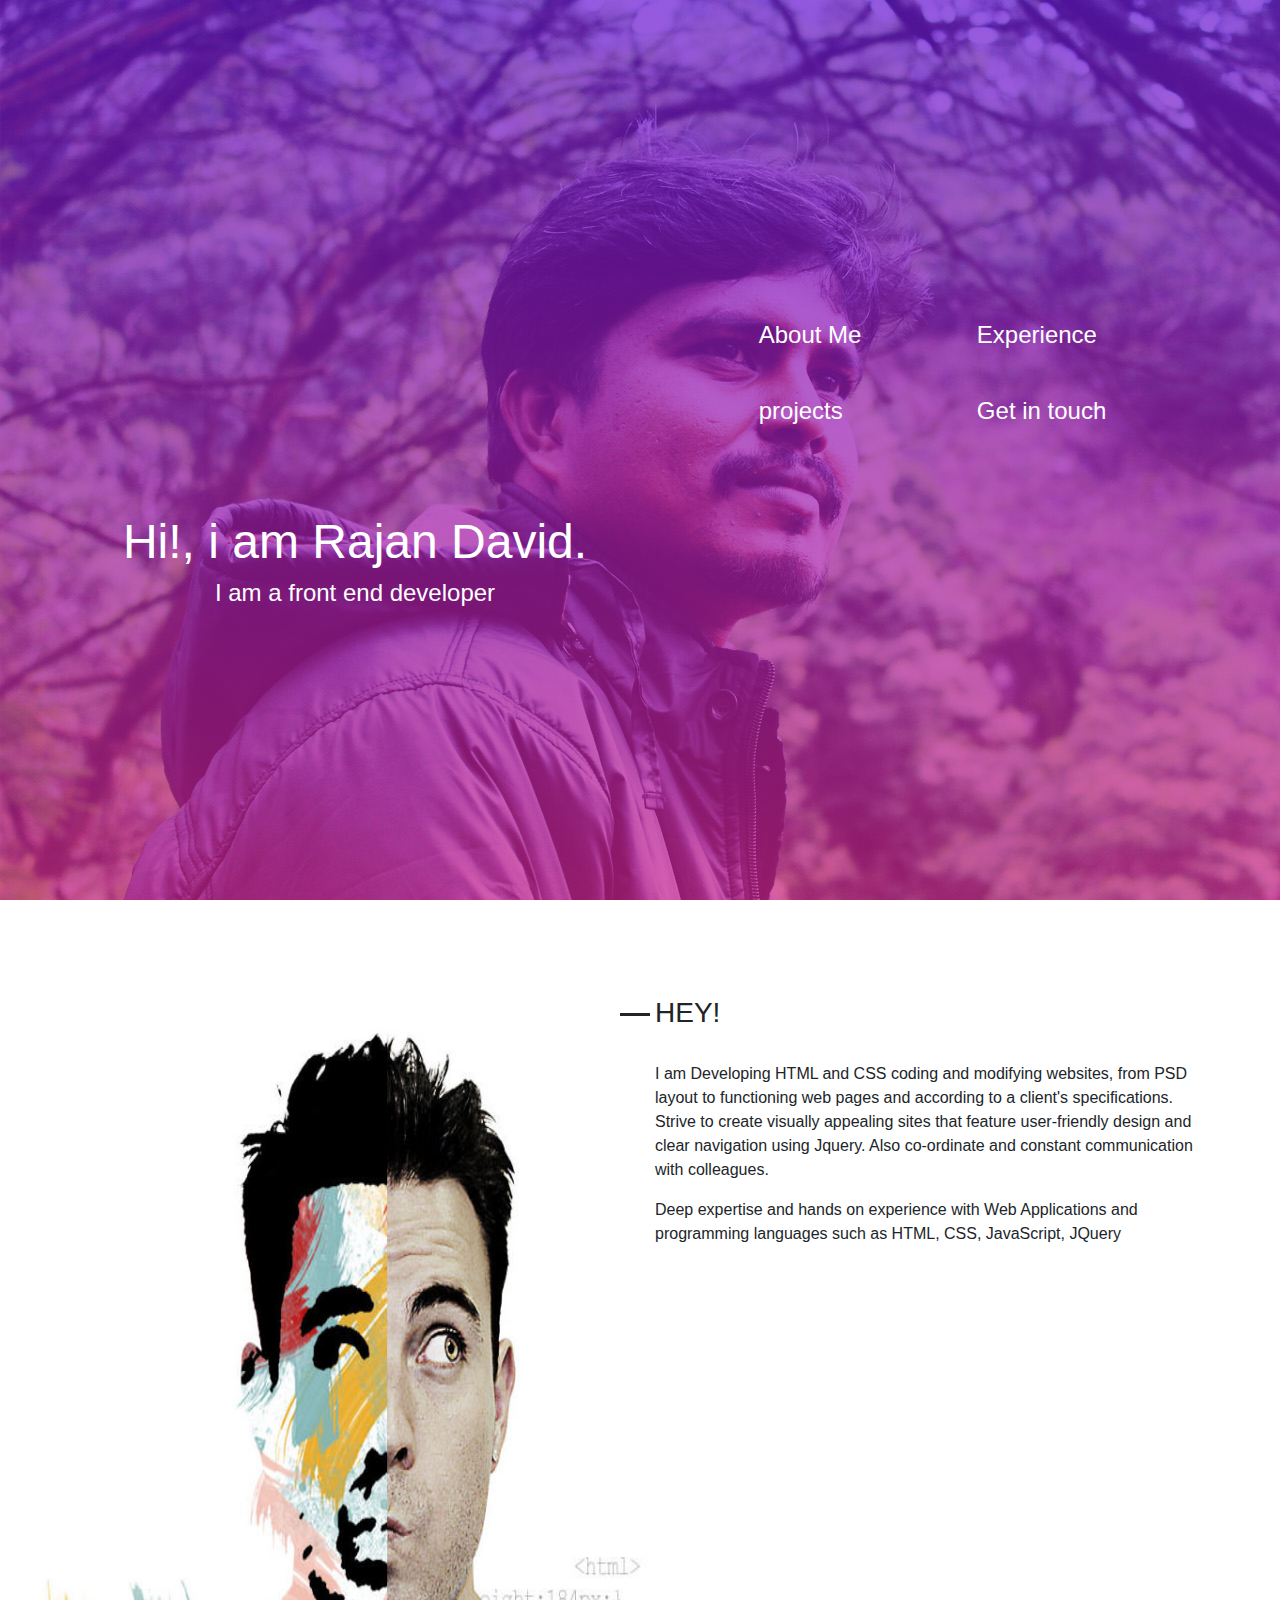
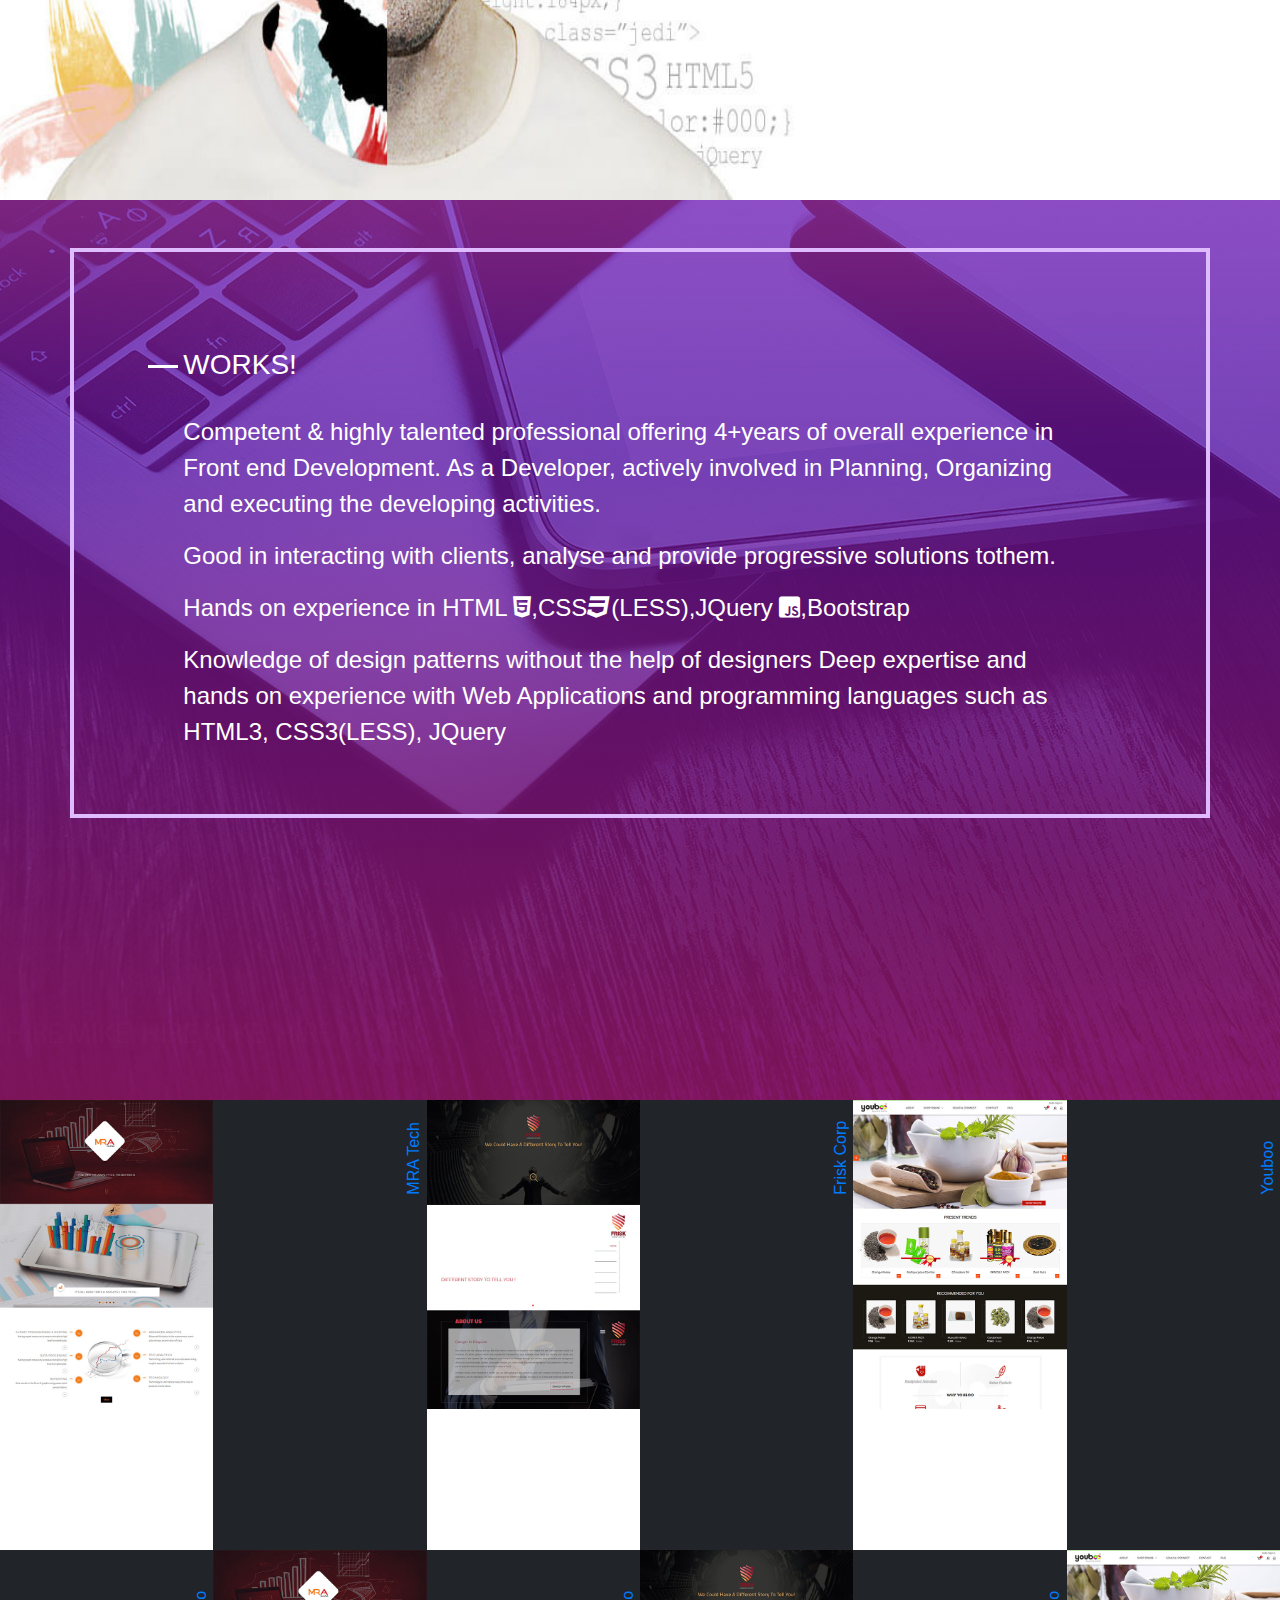
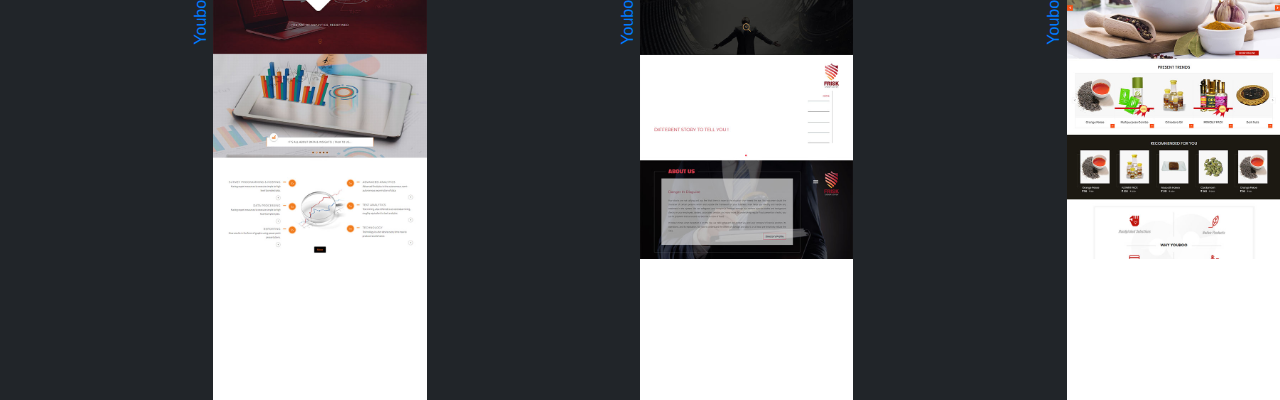
==== index.html @ b20ac8b9 "portfolio frist wrok uploaded" ====
<!doctype html>
<html lang="en">
  <head>
    <!-- Required meta tags -->
    <meta charset="utf-8">
    <meta name="viewport" content="width=device-width, initial-scale=1, shrink-to-fit=no">

    <!-- Bootstrap CSS -->
    <link rel="stylesheet" href="css/bootstrap.css">
    <link rel="stylesheet" href="css/styles.css">
    <link rel="stylesheet" href="https://use.fontawesome.com/releases/v5.6.3/css/all.css" >
    <title>Hello, world!</title>
  </head>
  <body>
<section id="home" class="fullPage">
<div class="container">
    <div class="row home">
        <div class="col-sm-12 col-md-8 col-lg-6  col-xl-col-6">
            <div class="description text-center">
                <h1 class="description__text"> Hi!, i am Rajan David.</h1>
                <h2 class="description__text description__text--small">I am a front end developer</h2>
            </div>
        </div>
        <div class="col-sm-12 col-md-8 col-lg-6  col-xl-col-6">
            <nav>
                <ul class="menu float-right">
                    <li><a href="">About Me</a></li>
                    <li><a href="">Experience</a></li>
                    <li><a href="">projects</a></li>
                    <li><a href="">Get in touch</a></li>
                </ul>
            </nav>
        </div>
    </div>
</div>
</section>
<section id="about" class="fullPage">
    <div class="container">
        <div class="row">
            <div class="col-sm-12 col-md-8 col-lg-6  col-xl-col-6 aboutImg">
               
            </div>
            <div class="col-sm-12 col-md-8 col-lg-6  col-xl-col-6">
                <h3 class="aboutTitle text-uppercase">Hey!</h3>
                    <article class="aboutContent">
                        <p>
                               I am  Developing HTML and CSS coding and modifying websites, from PSD layout to functioning web pages and according to a client's specifications. Strive to create visually appealing sites that feature user-friendly design and clear navigation using Jquery. 
                                Also co-ordinate and constant communication with colleagues.
                        </p>
                        <p> Deep expertise and hands on experience with Web Applications and programming languages such as HTML, CSS, JavaScript, JQuery</p>
                    </article>
                </div>
        </div>
    </div>
</section>
<section id="work" class="fullPage">
    <div class="container">
        <div class="row work">
               
            <article class="workContent col-sm-10 offset-md-1 ">
                    <h3 class="aboutTitle text-uppercase topContent__color topContent__color--white">works!</h3>
                <div class="topContent topContent__color workContent__text ">
                    <p> Competent & highly talented professional offering 4+years of overall experience in Front end Development. As a Developer, actively involved in Planning, Organizing and executing the developing activities. </p>
                    <p> Good in interacting with clients, analyse and provide progressive solutions tothem.</p>
                    <p>Hands on experience in HTML <span class="icons"><i class="fab fa-html5"></i></span>,CSS<span class="icons"></span><i class="fab fa-css3"></i></span>(LESS),JQuery <span class="icons"><i class="fab fa-js-square"></i></span>,Bootstrap<!--<span class="icons"><i class="fas fa-bold"></i></span>--> </p>
                    <p>Knowledge of design patterns  without the help of designers  Deep expertise and hands on experience with Web Applications and programming languages such as HTML3, CSS3(LESS), JQuery </p> 
                </div>
            </article>
        </div>
    </div>
</section>
<section id="projects" class="fullPage">
<div class="projectsDetails row no-padding ml-0 mr-0 ">
    
    <div class="col-sm-12 col-md-4 col-lg-4 projects">
        <div class="row align-items-start">
            <div class="col-6">
                <figure>
                    <img class="img-fluid" src="images/projects/1.jpg">
                </figure>
            </div>
            <div class="col-6">
                <div class="projectsName">
                        <a href=""  target="_blank"> <span class="rotate-sm-l-90">MRA Tech</span></a>
                </div>
            </div>
        </div>
    </div>

    <div class="col-sm-12 col-md-4 col-lg-4 projects">
        <div class="row align-items-start">
            <div class="col-6">
                 <figure>
                    <img class="img-fluid" src="images/projects/2.jpg">
                </figure>
            </div>
            <div class="col-6">
                <div class="projectsName">
                        <a href=""  target="_blank"> <span class="rotate-sm-l-90">Frisk Corp</span></a>
                    </div>
                </div>
            </div>
    </div>
   
        <div class="col-sm-12 col-md-4 col-lg-4 projects">
                <div class="row align-items-start">
                    <div class="col-6">
                        <figure>
                            <img class="img-fluid" src="images/projects/3.jpg">
                        </figure>
                    </div>
                    <div class="col-6">
                        <div class="projectsName">
                                <a href=""  target="_blank"> <span class="rotate-sm-l-90">Youboo</span></a>
                        </div>
                    </div>
                </div>
            </div>
       

        <div class="col-sm-12 col-md-4 col-lg-4 projects">
                <div class="row align-items-start">
                    <div class="col-6">
                                <div class="projectsName">
                                        <a href=""  target="_blank"> <span class="rotate-sm-l-90">Youboo</span></a>
                                </div>
                            </div>
                    <div class="col-6">
                        <figure>
                            <img class="img-fluid" src="images/projects/1.jpg">
                        </figure>
                    </div>
                 </div>
        </div>
       

        <div class="col-sm-12 col-md-4 col-lg-4 projects">
                <div class="row align-items-start">
                    <div class="col-6">
                                <div class="projectsName">
                                        <a href=""  target="_blank"> <span class="rotate-sm-l-90">Youboo</span></a>
                                </div>
                            </div>
                    <div class="col-6">
                        <figure>
                            <img class="img-fluid" src="images/projects/2.jpg">
                        </figure>
                    </div>
                </div>
        </div>
        

        <div class="col-sm-12 col-md-4 col-lg-4 projects">
                <div class="row align-items-start">
                    <div class="col-6">
                                <div class="projectsName">
                                        <a href=""  target="_blank"> <span class="rotate-sm-l-90">Youboo</span></a>
                                </div>
                            </div>
                    <div class="col-6">
                        <figure>
                            <img class="img-fluid" src="images/projects/3.jpg">
                        </figure>
                    </div>
                    
                </div>
        </div>
    </div>

    </div>
</section>
    <script src="js/jquery-3.3.1.slim.min.js"></script>
    <script src="js/bootstrap.min.js"></script>
  </body>
</html>
---- css/styles.css ----
html, body {
  height: 100%; }

.fullPage {
  background-size: cover;
  position: relative;
  height: 100%; }

#home {
  background-image: url(../images/homeBg.jpg); }
  #home::after {
    content: "";
    position: absolute;
    top: 0;
    left: 0;
    width: 100%;
    height: 100%;
    background-image: linear-gradient(to top, #cc208e 0%, #6713d2 100%);
    opacity: 0.7;
    z-index: 1; }

.home, .work {
  z-index: 9;
  position: relative; }

.description {
  margin: 95% 0 0 0;
  position: relative; }

.description__text {
  font-size: 3rem;
  color: #ffffff; }

.description__text--small {
  font-size: 1.5rem;
  font-weight: 200; }

.menu {
  margin: 55% 0 0 0; }
  .menu li {
    width: 50%;
    display: inline-block;
    box-sizing: border-box;
    margin: 0;
    padding: 20px 0;
    float: left; }
    .menu li a {
      color: #ffffff;
      font-size: 1.5rem; }

#about {
  background-image: url(../images/about.jpg);
  background-size: 62% 88%;
  background-repeat: no-repeat;
  background-position-y: bottom; }

.aboutTitle {
  margin: 6rem 0 2rem 0;
  position: relative; }
  .aboutTitle::before {
    content: "";
    position: absolute;
    top: 50%;
    left: -35px;
    width: 30px;
    height: 4px;
    border-top: 3px solid #212529; }

#work {
  background-image: url(../images/workBg.jpg);
  padding: 3rem 0 0 0; }
  #work::after {
    content: "";
    position: absolute;
    top: 0;
    left: 0;
    width: 100%;
    height: 100%;
    background-image: linear-gradient(to top, #cc208e 0%, #6713d2 100%);
    opacity: 0.6;
    z-index: 1; }

.work {
  border: 4px solid #debcff;
  padding: 0 0 3rem 0; }

.topContent__color {
  color: #ffffff; }

.topContent__color--white::before {
  border-color: #ffffff; }

.workContent__text p {
  font-size: 1.5rem;
  font-weight: 100; }

.projects {
  height: 50%; }

.projectsDetails {
  box-sizing: border-box;
  -moz-box-sizing: border-box;
  -webkit-box-sizing: border-box; }

.projectsName {
  height: 50vh;
  background-color: #212529;
  position: relative; }
  .projectsName a {
    position: relative;
    display: block; }
    .projectsName a span {
      -webkit-transform: rotate(-90deg);
      -moz-transform: rotate(-90deg);
      -ms-transform: rotate(-90deg);
      -o-transform: rotate(-90deg);
      filter: progid:DXImageTransform.Microsoft.BasicImage(rotation=3);
      right: -44%;
      bottom: -71%;
      position: absolute;
      display: block;
      width: 100%; }

.projects .row .col-6 {
  padding: 0 0px; }

figure {
  margin-bottom: 0 !important; }

/*# sourceMappingURL=styles.css.map */
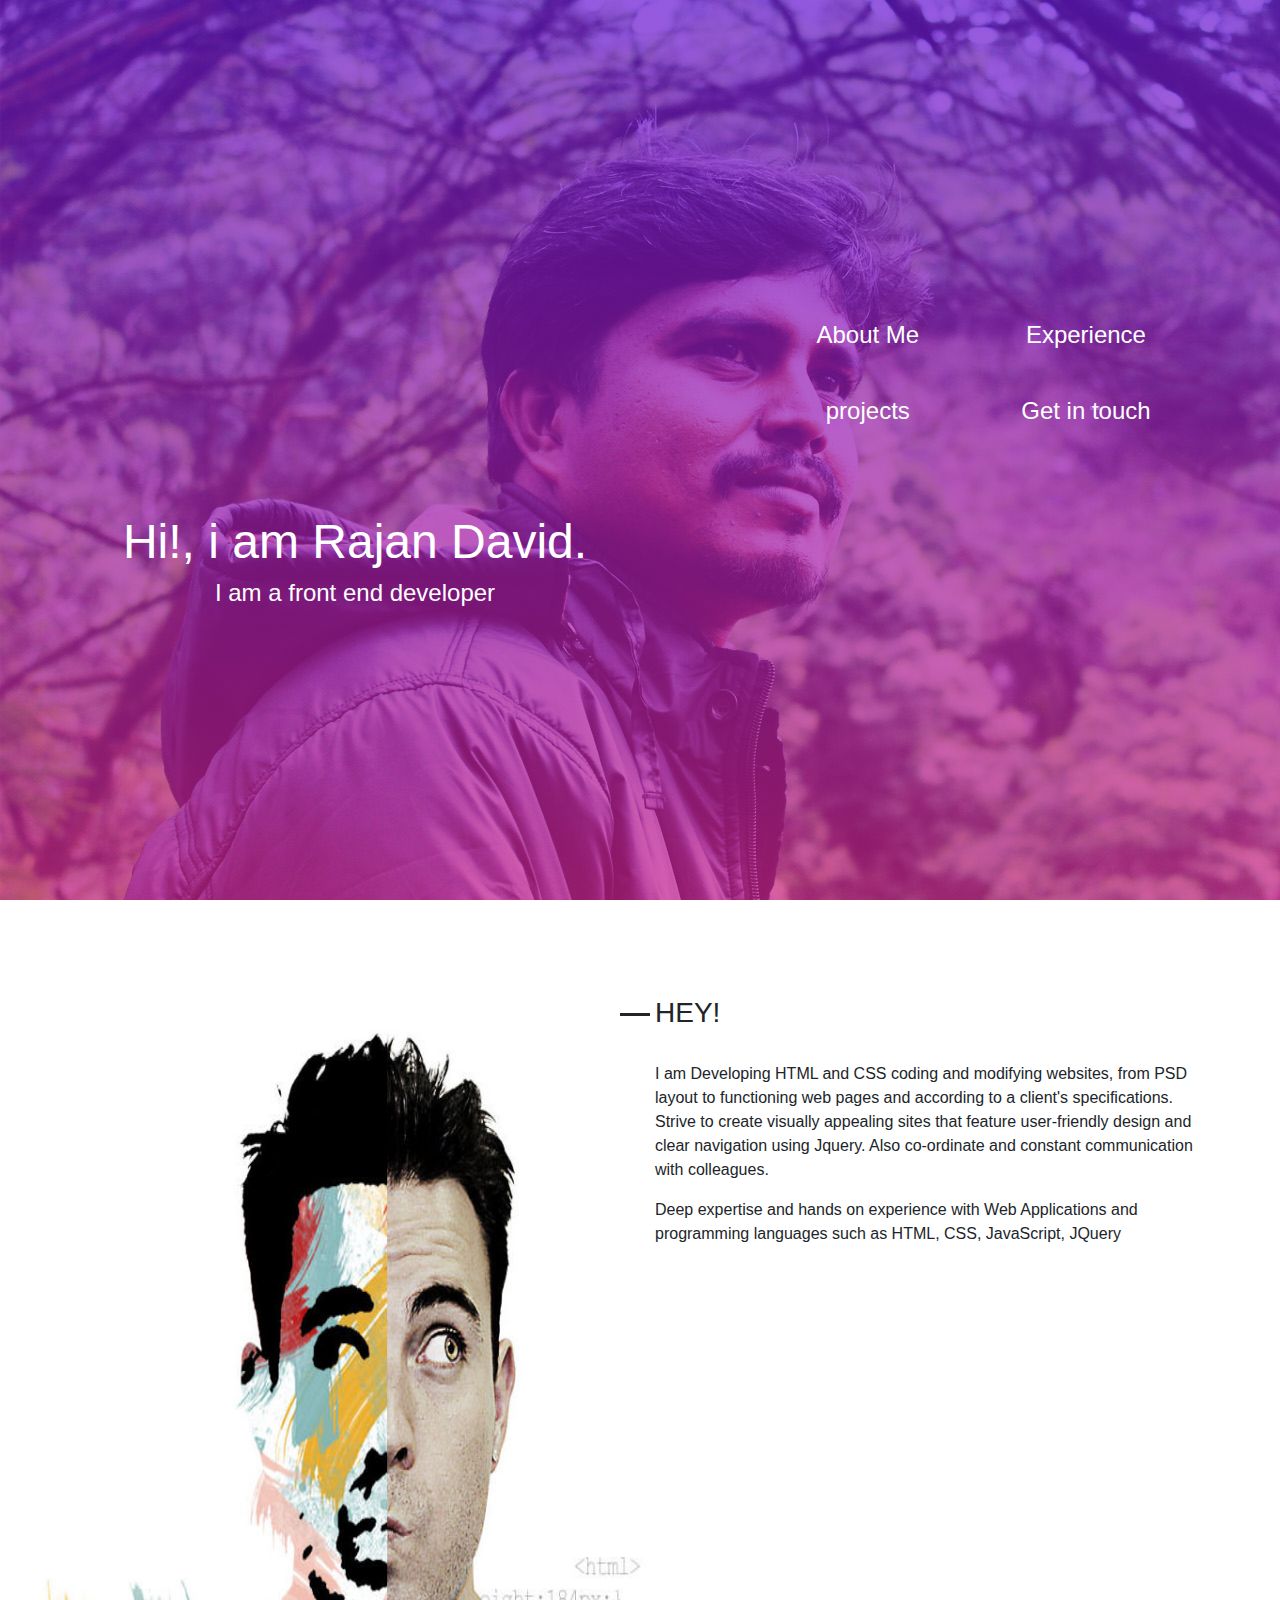
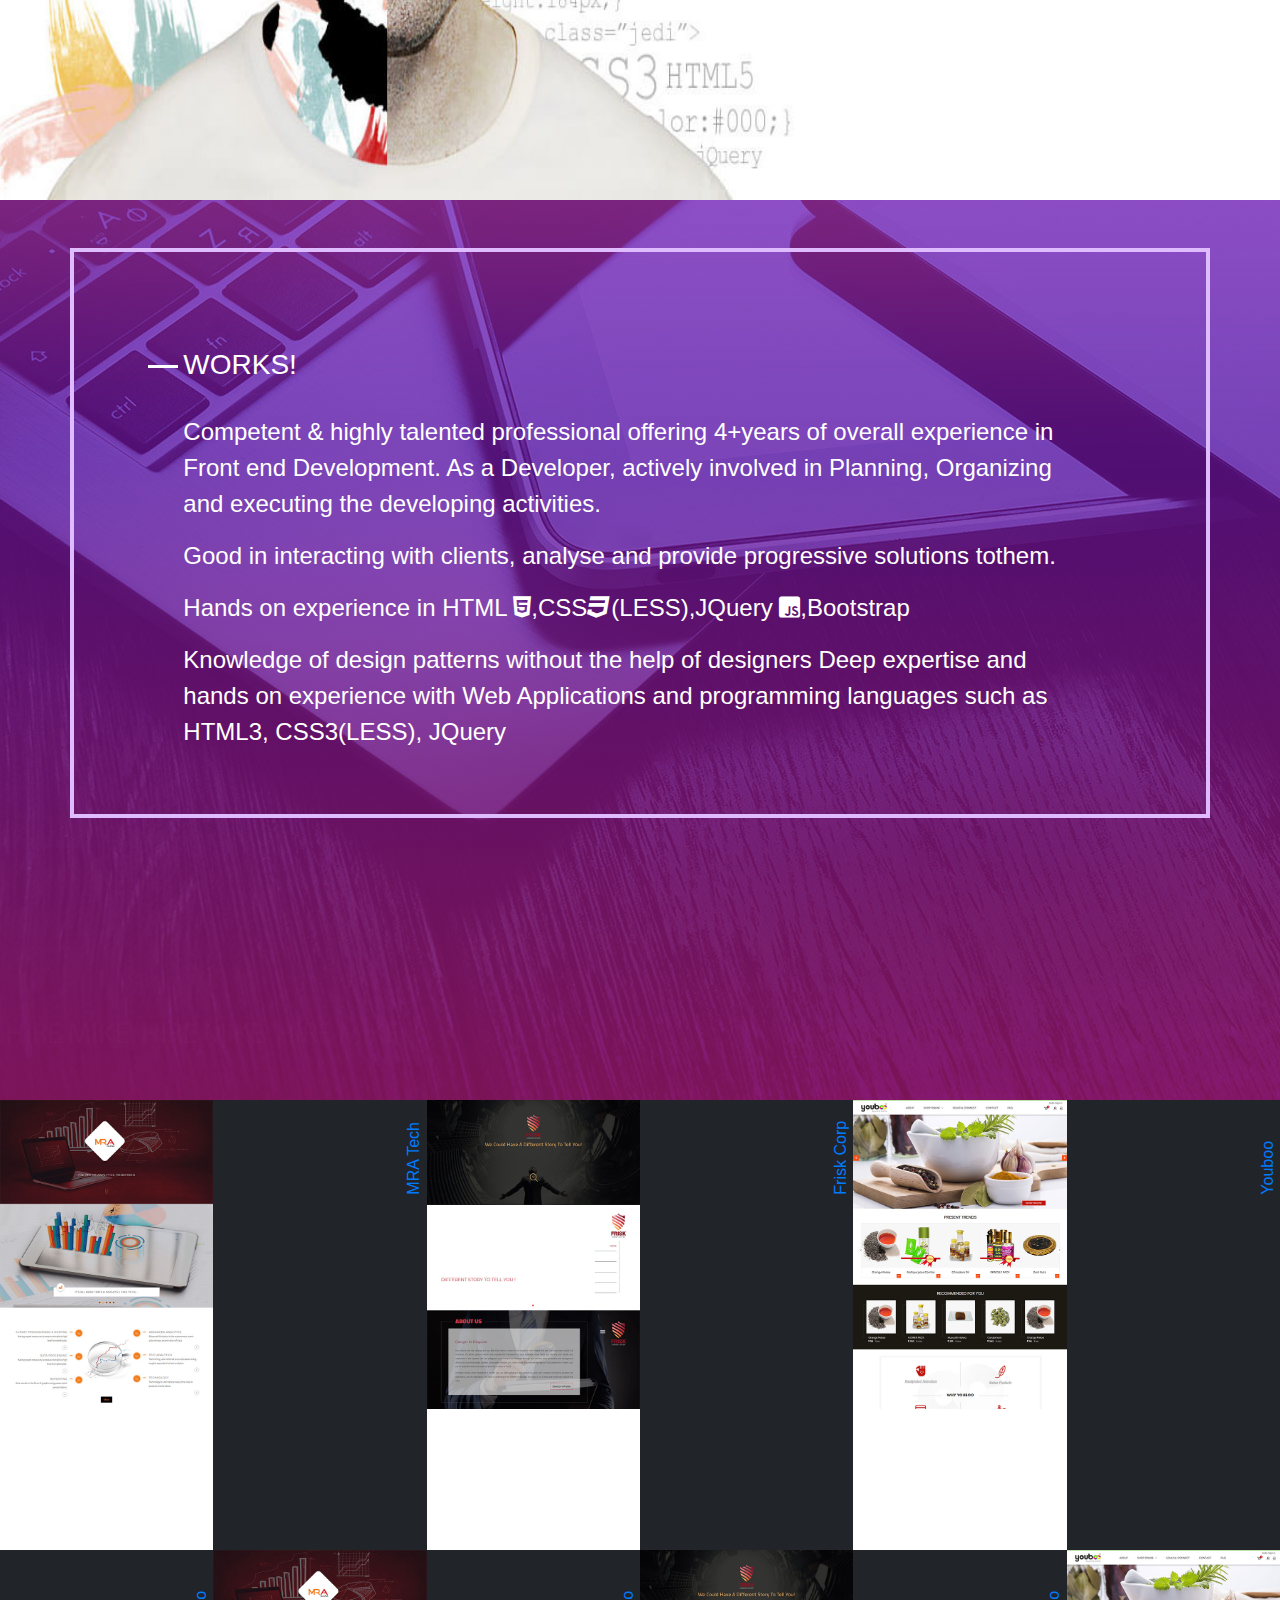
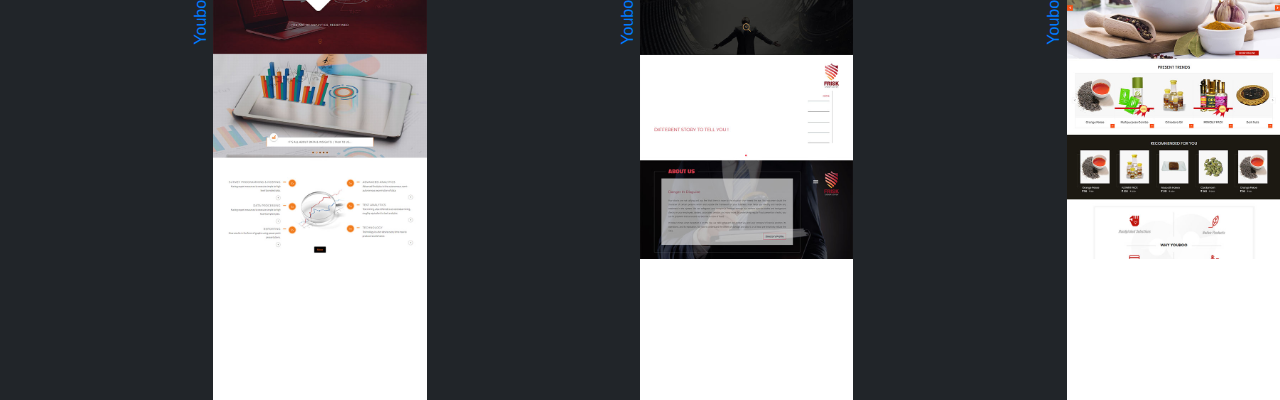
==== commit 8b793717: "1st responsive completed" ====
--- a/index.html
+++ b/index.html
@@ -15,15 +15,15 @@
 <section id="home" class="fullPage">
 <div class="container">
     <div class="row home">
-        <div class="col-sm-12 col-md-8 col-lg-6  col-xl-col-6">
+        <div class="col-sm-12 col-md-12 col-lg-6  col-xl-col-6">
             <div class="description text-center">
                 <h1 class="description__text"> Hi!, i am Rajan David.</h1>
                 <h2 class="description__text description__text--small">I am a front end developer</h2>
             </div>
         </div>
-        <div class="col-sm-12 col-md-8 col-lg-6  col-xl-col-6">
+        <div class="col-sm-12 col-md-12 col-lg-6  col-xl-col-6">
             <nav>
-                <ul class="menu float-right">
+                <ul class="menu float-lg-right text-md-center">
                     <li><a href="">About Me</a></li>
                     <li><a href="">Experience</a></li>
                     <li><a href="">projects</a></li>
@@ -40,7 +40,7 @@
             <div class="col-sm-12 col-md-8 col-lg-6  col-xl-col-6 aboutImg">
                
             </div>
-            <div class="col-sm-12 col-md-8 col-lg-6  col-xl-col-6">
+            <div class="col-sm-12 col-md-12 col-lg-6  col-xl-col-6">
                 <h3 class="aboutTitle text-uppercase">Hey!</h3>
                     <article class="aboutContent">
                         <p>
@@ -72,14 +72,14 @@
 <section id="projects" class="fullPage">
 <div class="projectsDetails row no-padding ml-0 mr-0 ">
     
-    <div class="col-sm-12 col-md-4 col-lg-4 projects">
+    <div class="col-sm-12 col-md-6 col-lg-4 projects">
         <div class="row align-items-start">
-            <div class="col-6">
+            <div class="col">
                 <figure>
                     <img class="img-fluid" src="images/projects/1.jpg">
                 </figure>
             </div>
-            <div class="col-6">
+            <div class="col projectsName__blank">
                 <div class="projectsName">
                         <a href=""  target="_blank"> <span class="rotate-sm-l-90">MRA Tech</span></a>
                 </div>
@@ -87,14 +87,14 @@
         </div>
     </div>
 
-    <div class="col-sm-12 col-md-4 col-lg-4 projects">
+    <div class="col-sm-12 col-md-6 col-lg-4 projects">
         <div class="row align-items-start">
-            <div class="col-6">
+            <div class="col">
                  <figure>
                     <img class="img-fluid" src="images/projects/2.jpg">
                 </figure>
             </div>
-            <div class="col-6">
+            <div class="col projectsName__blank">
                 <div class="projectsName">
                         <a href=""  target="_blank"> <span class="rotate-sm-l-90">Frisk Corp</span></a>
                     </div>
@@ -102,14 +102,14 @@
             </div>
     </div>
    
-        <div class="col-sm-12 col-md-4 col-lg-4 projects">
+        <div class="col-sm-12 col-md-6 col-lg-4 projects">
                 <div class="row align-items-start">
-                    <div class="col-6">
+                    <div class="col">
                         <figure>
                             <img class="img-fluid" src="images/projects/3.jpg">
                         </figure>
                     </div>
-                    <div class="col-6">
+                    <div class="col projectsName__blank">
                         <div class="projectsName">
                                 <a href=""  target="_blank"> <span class="rotate-sm-l-90">Youboo</span></a>
                         </div>
@@ -118,14 +118,14 @@
             </div>
        
 
-        <div class="col-sm-12 col-md-4 col-lg-4 projects">
+        <div class="col-sm-12 col-md-6 col-lg-4 projects">
                 <div class="row align-items-start">
-                    <div class="col-6">
+                    <div class="col projectsName__blank">
                                 <div class="projectsName">
                                         <a href=""  target="_blank"> <span class="rotate-sm-l-90">Youboo</span></a>
                                 </div>
                             </div>
-                    <div class="col-6">
+                    <div class="col">
                         <figure>
                             <img class="img-fluid" src="images/projects/1.jpg">
                         </figure>
@@ -134,14 +134,14 @@
         </div>
        
 
-        <div class="col-sm-12 col-md-4 col-lg-4 projects">
+        <div class="col-sm-12 col-md-6 col-lg-4 projects">
                 <div class="row align-items-start">
-                    <div class="col-6">
+                    <div class="col projectsName__blank">
                                 <div class="projectsName">
                                         <a href=""  target="_blank"> <span class="rotate-sm-l-90">Youboo</span></a>
                                 </div>
                             </div>
-                    <div class="col-6">
+                    <div class="col">
                         <figure>
                             <img class="img-fluid" src="images/projects/2.jpg">
                         </figure>
@@ -150,14 +150,14 @@
         </div>
         
 
-        <div class="col-sm-12 col-md-4 col-lg-4 projects">
+        <div class="col-sm-12 col-md-6 col-lg-4 projects">
                 <div class="row align-items-start">
-                    <div class="col-6">
+                    <div class="col projectsName__blank">
                                 <div class="projectsName">
                                         <a href=""  target="_blank"> <span class="rotate-sm-l-90">Youboo</span></a>
                                 </div>
                             </div>
-                    <div class="col-6">
+                    <div class="col">
                         <figure>
                             <img class="img-fluid" src="images/projects/3.jpg">
                         </figure>
--- a/css/styles.css
+++ b/css/styles.css
@@ -8,6 +8,9 @@
 
 #home {
   background-image: url(../images/homeBg.jpg); }
+  @media screen and (max-width: 768px) {
+    #home {
+      background-position: 32%; } }
   #home::after {
     content: "";
     position: absolute;
@@ -26,10 +29,16 @@
 .description {
   margin: 95% 0 0 0;
   position: relative; }
+  @media screen and (max-width: 768px) {
+    .description {
+      margin: 45% 0 0 0; } }
 
 .description__text {
   font-size: 3rem;
   color: #ffffff; }
+  @media screen and (max-width: 576px) {
+    .description__text {
+      font-size: 2rem; } }
 
 .description__text--small {
   font-size: 1.5rem;
@@ -37,6 +46,9 @@
 
 .menu {
   margin: 55% 0 0 0; }
+  @media screen and (max-width: 768px) {
+    .menu {
+      margin: 20% 0 0 0; } }
   .menu li {
     width: 50%;
     display: inline-block;
@@ -47,12 +59,18 @@
     .menu li a {
       color: #ffffff;
       font-size: 1.5rem; }
+      @media screen and (max-width: 576px) {
+        .menu li a {
+          font-size: 1rem; } }
 
 #about {
   background-image: url(../images/about.jpg);
   background-size: 62% 88%;
   background-repeat: no-repeat;
   background-position-y: bottom; }
+  @media screen and (max-width: 768px) {
+    #about {
+      background-size: 100%; } }
 
 .aboutTitle {
   margin: 6rem 0 2rem 0;
@@ -69,6 +87,9 @@
 #work {
   background-image: url(../images/workBg.jpg);
   padding: 3rem 0 0 0; }
+  @media screen and (max-width: 576px) {
+    #work {
+      padding: 8rem 0 0 0; } }
   #work::after {
     content: "";
     position: absolute;
@@ -83,6 +104,11 @@
 .work {
   border: 4px solid #debcff;
   padding: 0 0 3rem 0; }
+  @media screen and (max-width: 576px) {
+    .work {
+      border: 2px solid #debcff; }
+      .work .workContent .aboutTitle {
+        margin: 2rem 0 2rem 0; } }
 
 .topContent__color {
   color: #ffffff; }
@@ -93,6 +119,9 @@
 .workContent__text p {
   font-size: 1.5rem;
   font-weight: 100; }
+  @media screen and (max-width: 576px) {
+    .workContent__text p {
+      font-size: 1rem; } }
 
 .projects {
   height: 50%; }
@@ -121,8 +150,11 @@
       display: block;
       width: 100%; }
 
-.projects .row .col-6 {
+.projects .row .col {
   padding: 0 0px; }
+@media screen and (max-width: 768px) {
+  .projects .row .projectsName__blank {
+    display: none; } }
 
 figure {
   margin-bottom: 0 !important; }
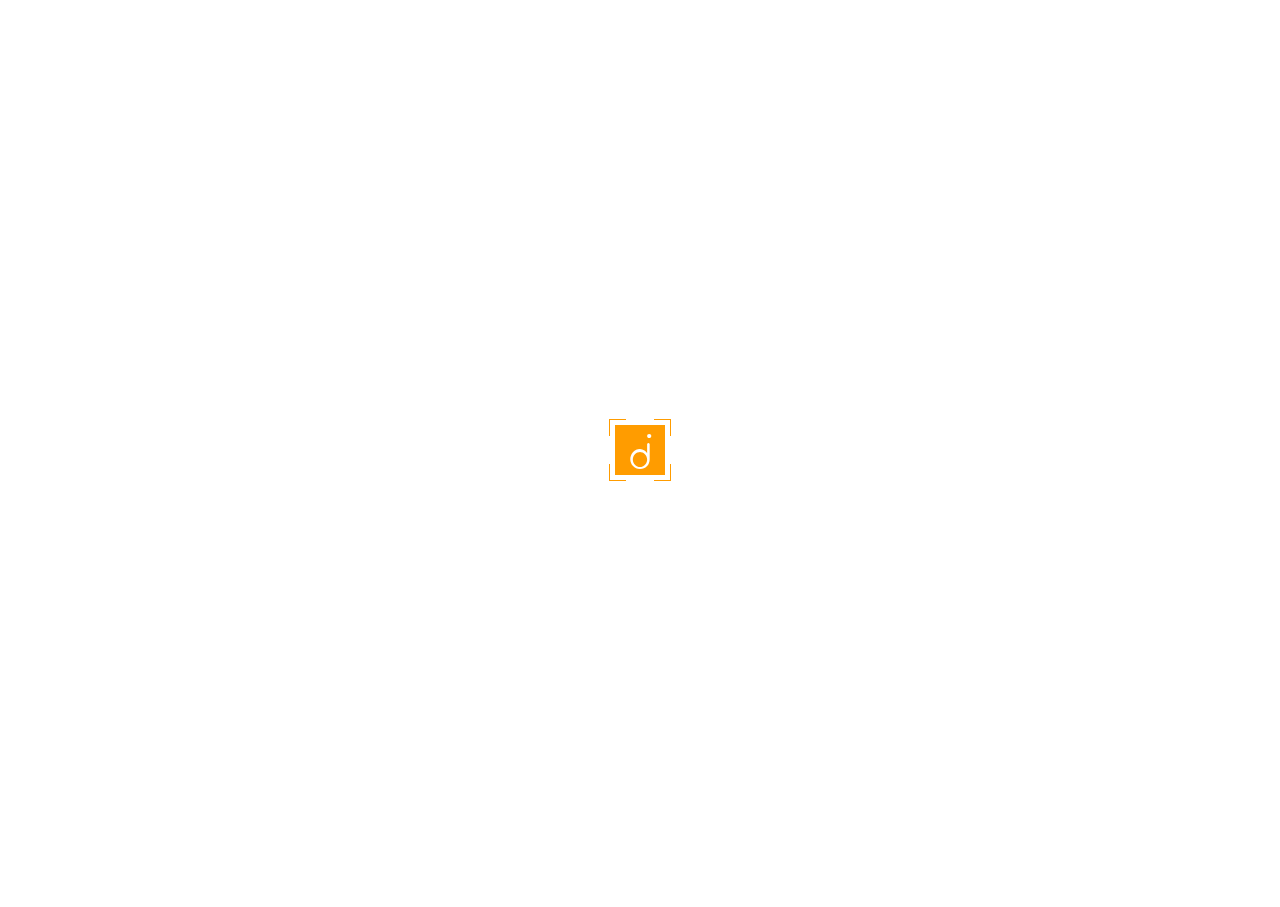
==== commit 18fe2c21: "Add files via upload" ====
--- a/index.html
+++ b/index.html
@@ -1,21 +1,51 @@
 <!doctype html>
 <html lang="en">
+        <?xml version="1.0" encoding="iso-8859-1"?>
   <head>
     <!-- Required meta tags -->
     <meta charset="utf-8">
     <meta name="viewport" content="width=device-width, initial-scale=1, shrink-to-fit=no">
-
+    <link rel="apple-touch-icon" sizes="180x180" href="images/favicon_io/apple-touch-icon.png">
+    <link rel="icon" type="image/png" sizes="32x32" href="images/favicon_io/favicon-32x32.png">
+    <link rel="icon" type="image/png" sizes="16x16" href="images/favicon_io/favicon-16x16.png">
+    <link rel="manifest" href="/site.webmanifest">
+    <link href="https://fonts.googleapis.com/css?family=Raleway:100,100i,200,200i,300,300i,400,400i,500,500i,600,600i,700,700i,800,800i,900,900i" rel="stylesheet">
     <!-- Bootstrap CSS -->
     <link rel="stylesheet" href="css/bootstrap.css">
     <link rel="stylesheet" href="css/styles.css">
     <link rel="stylesheet" href="https://use.fontawesome.com/releases/v5.6.3/css/all.css" >
-    <title>Hello, world!</title>
+    <title>Portfolio - Rajan David</title>
   </head>
   <body>
+      <div class="overlay"></div>
+
+                <div class="dl color__black--yellow">
+                    <span class="loading_dot">.</span>
+                    <span class="loading_d">d</span>
+
+                <div class="dl__container">
+                  <div class="dl__corner--top color__yellow"></div>
+                  <div class="dl__corner--bottom color__yellow"></div>
+                  
+                </div>
+                <div class="dl__square color__black--yellow""></div>
+              </div>     
+              <div id="particles-js"></div>
+              
 <section id="home" class="fullPage">
+      
 <div class="container">
     <div class="row home">
         <div class="col-sm-12 col-md-12 col-lg-6  col-xl-col-6">
+            <span class="logo">
+                    <svg id="logoShape" xmlns="http://www.w3.org/2000/svg" xmlns:xlink="http://www.w3.org/1999/xlink" version="1.1" id="Capa_1" x="0px" y="0px" viewBox="0 0 491.858 491.858" style="enable-background:new 0 0 491.858 491.858;" xml:space="preserve" width="512px" height="512px" class=""><g><g><g><path d="M491.858,475.862c0,8.833-7.162,15.996-15.996,15.996H15.996C7.16,491.858,0,484.696,0,475.862V15.996 C0,7.16,7.16,0,15.996,0h459.866c8.834,0,15.996,7.16,15.996,15.996V475.862z" data-original="#000000" class="active-path" data-old_color="#ffffff" fill="#ffffff"/></g><g></g><g></g><g></g><g></g><g></g><g></g><g></g><g></g><g></g><g></g><g></g><g></g><g></g><g></g><g></g></g></g> </svg>
+
+
+                 <div class='angrytext color__yellow' >.</div>
+                 <span class="logoText color__yellow">d</span>
+                 <div class="dl__corner--top color__white"></div>
+                 <div class="dl__corner--bottom color__white"></div>
+            </span>
             <div class="description text-center">
                 <h1 class="description__text"> Hi!, i am Rajan David.</h1>
                 <h2 class="description__text description__text--small">I am a front end developer</h2>
@@ -23,11 +53,15 @@
         </div>
         <div class="col-sm-12 col-md-12 col-lg-6  col-xl-col-6">
             <nav>
-                <ul class="menu float-lg-right text-md-center">
-                    <li><a href="">About Me</a></li>
-                    <li><a href="">Experience</a></li>
-                    <li><a href="">projects</a></li>
-                    <li><a href="">Get in touch</a></li>
+                <ul class="menu float-lg-right text-md-center snip1198">
+                 
+          
+                
+                            <li><a href="#about">About Me</a></li>
+                            <li><a href="#work">Experience</a></li>
+                            <li><a href="#projects">projects</a></li>
+                            <li><a href="#contact">Get in touch</a></li>
+                         
                 </ul>
             </nav>
         </div>
@@ -41,7 +75,7 @@
                
             </div>
             <div class="col-sm-12 col-md-12 col-lg-6  col-xl-col-6">
-                <h3 class="aboutTitle text-uppercase">Hey!</h3>
+                <h2 class="aboutTitle text-uppercase">Hey!</h2>
                     <article class="aboutContent">
                         <p>
                                I am  Developing HTML and CSS coding and modifying websites, from PSD layout to functioning web pages and according to a client's specifications. Strive to create visually appealing sites that feature user-friendly design and clear navigation using Jquery. 
@@ -58,7 +92,7 @@
         <div class="row work">
                
             <article class="workContent col-sm-10 offset-md-1 ">
-                    <h3 class="aboutTitle text-uppercase topContent__color topContent__color--white">works!</h3>
+                    <h2 class="aboutTitle text-uppercase topContent__color topContent__color--white">works!</h2>
                 <div class="topContent topContent__color workContent__text ">
                     <p> Competent & highly talented professional offering 4+years of overall experience in Front end Development. As a Developer, actively involved in Planning, Organizing and executing the developing activities. </p>
                     <p> Good in interacting with clients, analyse and provide progressive solutions tothem.</p>
@@ -76,12 +110,12 @@
         <div class="row align-items-start">
             <div class="col">
                 <figure>
-                    <img class="img-fluid" src="images/projects/1.jpg">
+                   <a href="https://www.bharathuniv.ac.in/admission2019/application/"> <img class="img-fluid" src="images/projects/6.jpg"></a>
                 </figure>
             </div>
             <div class="col projectsName__blank">
                 <div class="projectsName">
-                        <a href=""  target="_blank"> <span class="rotate-sm-l-90">MRA Tech</span></a>
+                        <a href="https://www.bharathuniv.ac.in/admission2019/application/"  target="_blank"> <span class="rotate-sm-l-90"> Bharath Institute </span></a>
                 </div>
             </div>
         </div>
@@ -91,12 +125,12 @@
         <div class="row align-items-start">
             <div class="col">
                  <figure>
-                    <img class="img-fluid" src="images/projects/2.jpg">
+                   <a href="http://friskcorp.com/"> <img class="img-fluid" src="images/projects/2.jpg"></a>
                 </figure>
             </div>
             <div class="col projectsName__blank">
                 <div class="projectsName">
-                        <a href=""  target="_blank"> <span class="rotate-sm-l-90">Frisk Corp</span></a>
+                        <a href="http://friskcorp.com/"  target="_blank"> <span class="rotate-sm-l-90">Frisk Corp</span></a>
                     </div>
                 </div>
             </div>
@@ -106,12 +140,12 @@
                 <div class="row align-items-start">
                     <div class="col">
                         <figure>
-                            <img class="img-fluid" src="images/projects/3.jpg">
+                            <a href="http://www.youboo.in/"><img class="img-fluid" src="images/projects/3.jpg"></a>
                         </figure>
                     </div>
                     <div class="col projectsName__blank">
                         <div class="projectsName">
-                                <a href=""  target="_blank"> <span class="rotate-sm-l-90">Youboo</span></a>
+                                <a href="http://www.youboo.in/"  target="_blank"> <span class="rotate-sm-l-90">Youboo</span></a>
                         </div>
                     </div>
                 </div>
@@ -122,12 +156,12 @@
                 <div class="row align-items-start">
                     <div class="col projectsName__blank">
                                 <div class="projectsName">
-                                        <a href=""  target="_blank"> <span class="rotate-sm-l-90">Youboo</span></a>
+                                        <a href="http://brandstrok.com/"  target="_blank"> <span class="rotate-sm-l-90">Brand Strok</span></a>
                                 </div>
                             </div>
                     <div class="col">
                         <figure>
-                            <img class="img-fluid" src="images/projects/1.jpg">
+                            <a href="http://brandstrok.com/"><img class="img-fluid" src="images/projects/4.jpg"></a>
                         </figure>
                     </div>
                  </div>
@@ -138,12 +172,12 @@
                 <div class="row align-items-start">
                     <div class="col projectsName__blank">
                                 <div class="projectsName">
-                                        <a href=""  target="_blank"> <span class="rotate-sm-l-90">Youboo</span></a>
+                                        <a href="http://kphospital.com/"  target="_blank"> <span class="rotate-sm-l-90">KP Hospital</span></a>
                                 </div>
                             </div>
                     <div class="col">
                         <figure>
-                            <img class="img-fluid" src="images/projects/2.jpg">
+                            <a href="http://kphospital.com/"><img class="img-fluid" src="images/projects/5.jpg"></a>
                         </figure>
                     </div>
                 </div>
@@ -154,12 +188,12 @@
                 <div class="row align-items-start">
                     <div class="col projectsName__blank">
                                 <div class="projectsName">
-                                        <a href=""  target="_blank"> <span class="rotate-sm-l-90">Youboo</span></a>
+                                        <a href="http://krishnagroup.ventures/headquarters/"  target="_blank"> <span class="rotate-sm-l-90">Headquarters</span></a>
                                 </div>
                             </div>
                     <div class="col">
                         <figure>
-                            <img class="img-fluid" src="images/projects/3.jpg">
+                            <a href="http://krishnagroup.ventures/headquarters/"><img class="img-fluid" src="images/projects/7.jpg"></a>
                         </figure>
                     </div>
                     
@@ -169,7 +203,86 @@
 
     </div>
 </section>
-    <script src="js/jquery-3.3.1.slim.min.js"></script>
+
+<section id="contact" class="fullPage">
+        <div class="half__bg"></div>
+        
+<div class="container">
+    <div class="title__contact">
+        <h6>Contact</h6>
+        <h1>Get in Touch</h1>
+    </div>
+    <div class="row">
+        <div class="offset-md-0 col-md-12 offset-lg-5 col-lg-7">
+            <div class="contact__details">
+                <h4 class="text-uppercase">Email </h4>
+                <i class="fas fa-envelope"></i>
+                <a href="mailto:someone@example.com?Subject=Hello" class="color__black">tsrajandavid@gmail.com</a>
+                <h4 class="text-uppercase">Phone  </h4>
+                <i class="fas fa-mobile"></i>
+                <span>+91 90033 14094</span>
+            </div>
+        </div>
+    </div>
+</div>
+<footer>
+    <div class="container">
+        <div class="row">
+                <div class="col-sm-12 col-lg-6">
+                    <p class="copy">&COPY; Allrights Reserved</p>
+                </div>
+            <div class="col-sm-12 col-lg-6">
+                <ul class="social social__icon float-lg-right float-sm-left">
+                    <li><a href="javascript:void();"><i class="fab fa-github"></i></a></li>
+                    <li><a href="javascript:void();"><i class="fab fa-linkedin"></i></a></li>
+                </ul>
+            </div>
+            
+        </div>
+    </div>
+</footer>
+</section>
+
+<script src="https://ajax.googleapis.com/ajax/libs/jquery/3.3.1/jquery.min.js"></script>
+<script src='js/particles.min.js'></script>
+    <script src="js/particles.js"></script>
     <script src="js/bootstrap.min.js"></script>
+    <script>
+   $(window).on("load", function() {
+    
+    function load()
+        {
+            $(".dl").fadeOut(1000);
+            $("section").fadeIn(2000);
+        }
+        setTimeout(load, 2000);
+});
+        
+
+    $(document).ready(function ($) {
+        
+
+
+
+     
+        $( '.menu li a' ).on( 'click', function (  ) {
+	
+		$( document ).off( "scroll" );
+		$( 'a' ).each( function () {
+			$( this ).removeClass( 'active' );
+		} )
+		$( this ).addClass( 'active' );
+		var target = this.hash,
+			menu = target;
+		$target = $( target );
+		$( 'html, body' ).stop().animate( {
+			'scrollTop': $target.offset().top + 2
+		}, 500, 'swing', function () {
+			window.location.hash = target;
+			$( document ).on( "scroll", onScroll );
+		} );
+	} );
+});
+    </script>
   </body>
 </html>--- a/css/styles.css
+++ b/css/styles.css
@@ -1,162 +1,699 @@
+@import url("https://fonts.googleapis.com/css?family=Righteous");
+@font-face {
+  font-family: 'Arista 2.0 Alternate full';
+  src: url("../fonts/arista/Arista20Alternatefull.woff2") format("woff2"), url("../fonts/arista/Arista20Alternatefull.woff") format("woff"), url("../fonts/arista/Arista20Alternatefull.svg#Arista2.0Alternatefull") format("svg");
+  font-weight: bold;
+  font-style: normal;
+}
+
+@font-face {
+  font-family: 'Arista 2.0';
+  src: url("../fonts/arista/Arista20.woff2") format("woff2"), url("../fonts/arista/Arista20.woff") format("woff"), url("../fonts/arista/Arista20.svg#Arista2.0") format("svg");
+  font-weight: normal;
+  font-style: normal;
+}
+
+@font-face {
+  font-family: 'Arista 2.0';
+  src: url("../fonts/arista/Arista20Light.woff2") format("woff2"), url("../fonts/arista/Arista20Light.woff") format("woff"), url("../fonts/arista/Arista20Light.svg#Arista2.0Light") format("svg");
+  font-weight: 300;
+  font-style: normal;
+}
+
+@font-face {
+  font-family: 'Arista 2.0 Fat';
+  src: url("../fonts/arista/Arista20Fat.woff2") format("woff2"), url("../fonts/arista/Arista20Fat.woff") format("woff"), url("../fonts/arista/Arista20Fat.svg#Arista2.0Fat") format("svg");
+  font-weight: 900;
+  font-style: normal;
+}
+
+@font-face {
+  font-family: 'Arista 2.0 Alternate';
+  src: url("../fonts/arista/Arista20AlternateLight.woff2") format("woff2"), url("../fonts/arista/Arista20AlternateLight.woff") format("woff"), url("../fonts/arista/Arista20AlternateLight.svg#Arista2.0AlternateLight") format("svg");
+  font-weight: 300;
+  font-style: normal;
+}
+
+@font-face {
+  font-family: 'Arista 2.0 Alternate';
+  src: url("../fonts/arista/Arista20Alternate.woff2") format("woff2"), url("../fonts/arista/Arista20Alternate.woff") format("woff"), url("../fonts/arista/Arista20Alternate.svg#Arista2.0Alternate") format("svg");
+  font-weight: bold;
+  font-style: normal;
+}
+
+@font-face {
+  font-family: 'EdoSZ';
+  src: url("../fonts/EdoSZ.eot?#iefix") format("embedded-opentype"), url("../fonts/EdoSZ.woff") format("woff"), url("../fonts/EdoSZ.ttf") format("truetype"), url("../fonts/EdoSZ.svg#EdoSZ") format("svg");
+  font-weight: normal;
+  font-style: normal;
+}
+
 html, body {
-  height: 100%; }
+  height: 100%;
+}
 
 .fullPage {
   background-size: cover;
   position: relative;
-  height: 100%; }
+  height: 100%;
+}
+
+@media screen and (max-width: 720px) {
+  .fullPage {
+    height: auto;
+  }
+}
+
+.loading_dot, .loading_d {
+  position: absolute;
+  color: #ffffff;
+  font-family: 'Arista 2.0';
+  font-weight: 300;
+}
+
+.loading_dot {
+  top: -42px;
+  right: 13px;
+  font-size: 50px;
+}
+
+.loading_d {
+  left: 15px;
+  font-size: 40px;
+}
 
 #home {
-  background-image: url(../images/homeBg.jpg); }
-  @media screen and (max-width: 768px) {
-    #home {
-      background-position: 32%; } }
-  #home::after {
-    content: "";
-    position: absolute;
-    top: 0;
-    left: 0;
-    width: 100%;
-    height: 100%;
-    background-image: linear-gradient(to top, #cc208e 0%, #6713d2 100%);
-    opacity: 0.7;
-    z-index: 1; }
-
-.home, .work {
+  background-image: url(../images/homeBg.jpg);
+}
+
+@media screen and (max-width: 768px) {
+  #home {
+    background-position: 32%;
+  }
+}
+
+#home::after {
+  content: "";
+  position: absolute;
+  top: 0;
+  left: 0;
+  width: 100%;
+  height: 100%;
+  background-image: -webkit-gradient(linear, left top, right top, color-stop(-90%, #ff9c00), to(#ff4e50));
+  background-image: linear-gradient(to right, #ff9c00 -90%, #ff4e50 100%);
+  opacity: 0.8;
+  z-index: 1;
+}
+
+.logo {
+  position: absolute;
+  z-index: 4;
+  top: 20px;
+  width: 60px;
+  height: 60px;
+}
+
+.logo svg {
+  width: 60px;
+  height: 60px;
+}
+
+.logo svg #logoShape {
+  width: 60px;
+  height: 60px;
+  position: absolute;
+  z-index: 9999999999;
+  fill: #ffffff;
+}
+
+.logo .logoText {
+  position: absolute;
+  top: -2px;
+  left: 17px;
+  right: 7px;
+  z-index: 5;
+  font-family: 'Arista 2.0';
+  font-size: 54px;
+  font-weight: 300;
+}
+
+.logo .angrytext {
+  font-size: 50px;
+  position: absolute;
+  top: -37px;
+  right: 14px;
+  font-weight: bold;
+  font-family: 'Arista 2.0';
+  -webkit-animation: jump 1.5s ease 0s infinite normal;
+  animation: jump 1.5s ease 0s infinite normal;
+}
+
+.color__white {
+  color: #ffffff;
+}
+
+.color__black {
+  color: #000000;
+}
+
+.color__yellow {
+  color: #ff9c00;
+}
+
+.color__black--yellow {
+  background-color: #ff9c00;
+}
+
+.color__black--bg {
+  background-color: #000000;
+}
+
+.work {
   z-index: 9;
-  position: relative; }
+  position: relative;
+}
 
 .description {
-  margin: 95% 0 0 0;
-  position: relative; }
-  @media screen and (max-width: 768px) {
-    .description {
-      margin: 45% 0 0 0; } }
+  position: relative;
+  top: 100%;
+}
+
+@media screen and (max-width: 768px) {
+  .description {
+    margin: 10% 0 0 0;
+  }
+}
 
 .description__text {
-  font-size: 3rem;
-  color: #ffffff; }
-  @media screen and (max-width: 576px) {
-    .description__text {
-      font-size: 2rem; } }
+  font-size: 3.2rem;
+  color: #ffffff;
+  position: relative;
+  z-index: 4;
+}
+
+@media screen and (max-width: 576px) {
+  .description__text {
+    font-size: 2rem;
+  }
+}
 
 .description__text--small {
   font-size: 1.5rem;
-  font-weight: 200; }
+  font-weight: 200;
+}
 
 .menu {
-  margin: 55% 0 0 0; }
-  @media screen and (max-width: 768px) {
-    .menu {
-      margin: 20% 0 0 0; } }
-  .menu li {
-    width: 50%;
-    display: inline-block;
-    box-sizing: border-box;
-    margin: 0;
-    padding: 20px 0;
-    float: left; }
-    .menu li a {
-      color: #ffffff;
-      font-size: 1.5rem; }
-      @media screen and (max-width: 576px) {
-        .menu li a {
-          font-size: 1rem; } }
+  margin: 55% 0 0 0;
+}
+
+@media screen and (max-width: 768px) {
+  .menu {
+    margin: 50% 0 0 0 !important;
+  }
+}
+
+.menu li {
+  width: 50%;
+  display: inline-block;
+  -webkit-box-sizing: border-box;
+          box-sizing: border-box;
+  margin: 20px 0;
+  float: left;
+  position: relative;
+  z-index: 4;
+}
+
+.menu li a {
+  color: #ffffff;
+  font-size: 1.5rem;
+  padding: 0 20px;
+  text-decoration: none;
+  font-family: 'Righteous', cursive;
+  font-weight: 200;
+  position: relative;
+}
+
+@media screen and (max-width: 576px) {
+  .menu li a {
+    font-size: 1rem;
+  }
+}
+
+.menu li a::after {
+  content: "";
+  position: absolute;
+  top: 52%;
+  left: 0;
+  border-bottom: 2px solid #ffffff;
+  width: 100%;
+  height: 2px;
+  opacity: 0.5;
+  -webkit-transition: cubic-bezier(0.075, 0.82, 0.165, 1);
+  transition: cubic-bezier(0.075, 0.82, 0.165, 1);
+}
+
+.menu li a:hover::after {
+  border-bottom: 2px solid #ff9c00;
+  -webkit-transition: cubic-bezier(0.075, 0.82, 0.165, 1);
+  transition: cubic-bezier(0.075, 0.82, 0.165, 1);
+}
+
+.menu li :hover {
+  color: #ff9c00;
+}
 
 #about {
   background-image: url(../images/about.jpg);
   background-size: 62% 88%;
   background-repeat: no-repeat;
-  background-position-y: bottom; }
-  @media screen and (max-width: 768px) {
-    #about {
-      background-size: 100%; } }
+  background-position-y: bottom;
+}
+
+@media screen and (max-width: 768px) {
+  #about {
+    background-size: 100%;
+  }
+}
 
 .aboutTitle {
   margin: 6rem 0 2rem 0;
-  position: relative; }
-  .aboutTitle::before {
-    content: "";
-    position: absolute;
-    top: 50%;
-    left: -35px;
-    width: 30px;
-    height: 4px;
-    border-top: 3px solid #212529; }
+  position: relative;
+}
+
+.aboutTitle::before {
+  content: "";
+  position: absolute;
+  top: 50%;
+  left: -35px;
+  width: 30px;
+  height: 4px;
+  border-top: 3px solid #212529;
+}
 
 #work {
   background-image: url(../images/workBg.jpg);
-  padding: 3rem 0 0 0; }
-  @media screen and (max-width: 576px) {
-    #work {
-      padding: 8rem 0 0 0; } }
-  #work::after {
-    content: "";
-    position: absolute;
-    top: 0;
-    left: 0;
-    width: 100%;
-    height: 100%;
-    background-image: linear-gradient(to top, #cc208e 0%, #6713d2 100%);
-    opacity: 0.6;
-    z-index: 1; }
+  padding: 3rem 0 0 0;
+}
+
+@media screen and (max-width: 576px) {
+  #work {
+    padding: 8rem 0 0 0;
+  }
+}
+
+#work::after {
+  content: "";
+  position: absolute;
+  top: 0;
+  left: 0;
+  width: 100%;
+  height: 100%;
+  background-image: linear-gradient(-60deg, #ff5858 0%, #f09819 100%);
+  opacity: 0.9;
+  z-index: 1;
+}
 
 .work {
-  border: 4px solid #debcff;
-  padding: 0 0 3rem 0; }
-  @media screen and (max-width: 576px) {
-    .work {
-      border: 2px solid #debcff; }
-      .work .workContent .aboutTitle {
-        margin: 2rem 0 2rem 0; } }
+  border: 4px solid #ffffff;
+  padding: 0 0 3rem 0;
+}
+
+@media screen and (max-width: 576px) {
+  .work {
+    border: 2px solid #ffffff;
+  }
+  .work .workContent .aboutTitle {
+    margin: 2rem 0 2rem 0;
+  }
+}
 
 .topContent__color {
-  color: #ffffff; }
+  color: #ffffff;
+}
 
 .topContent__color--white::before {
-  border-color: #ffffff; }
+  border-color: #ffffff;
+}
 
 .workContent__text p {
   font-size: 1.5rem;
-  font-weight: 100; }
-  @media screen and (max-width: 576px) {
-    .workContent__text p {
-      font-size: 1rem; } }
+  font-weight: 200;
+}
+
+@media screen and (max-width: 576px) {
+  .workContent__text p {
+    font-size: 1rem;
+  }
+}
 
 .projects {
-  height: 50%; }
+  height: 50%;
+}
 
 .projectsDetails {
   box-sizing: border-box;
   -moz-box-sizing: border-box;
-  -webkit-box-sizing: border-box; }
+  -webkit-box-sizing: border-box;
+}
 
 .projectsName {
   height: 50vh;
   background-color: #212529;
-  position: relative; }
-  .projectsName a {
-    position: relative;
-    display: block; }
-    .projectsName a span {
-      -webkit-transform: rotate(-90deg);
-      -moz-transform: rotate(-90deg);
-      -ms-transform: rotate(-90deg);
-      -o-transform: rotate(-90deg);
-      filter: progid:DXImageTransform.Microsoft.BasicImage(rotation=3);
-      right: -44%;
-      bottom: -71%;
-      position: absolute;
-      display: block;
-      width: 100%; }
+  position: relative;
+}
+
+.projectsName a {
+  position: relative;
+  display: block;
+  color: #ff9c00;
+}
+
+.projectsName a span {
+  -webkit-transform: rotate(-90deg);
+  -moz-transform: rotate(-90deg);
+  -ms-transform: rotate(-90deg);
+  -o-transform: rotate(-90deg);
+  filter: progid:DXImageTransform.Microsoft.BasicImage(rotation=3);
+  width: 150px;
+  right: -26%;
+  bottom: -100px;
+  position: absolute;
+  display: block;
+  text-align: right;
+}
 
 .projects .row .col {
-  padding: 0 0px; }
+  padding: 0 0px;
+}
+
 @media screen and (max-width: 768px) {
   .projects .row .projectsName__blank {
-    display: none; } }
+    display: none;
+  }
+}
 
 figure {
-  margin-bottom: 0 !important; }
-
-/*# sourceMappingURL=styles.css.map */
+  margin-bottom: 0 !important;
+}
+
+.half__bg {
+  position: relative;
+}
+
+@media screen and (max-width: 768px) {
+  .half__bg {
+    display: none;
+  }
+}
+
+.half__bg::after {
+  content: "";
+  position: absolute;
+  top: 0;
+  left: 10%;
+  background: #e6b980;
+  width: 30%;
+  height: 70vh;
+  z-index: 1;
+}
+
+.title__contact {
+  position: relative;
+  z-index: 2;
+  padding: 8% 30% 0;
+}
+
+@media screen and (max-width: 768px) {
+  .title__contact {
+    padding: 8% 0% 0;
+  }
+}
+
+.title__contact h1 {
+  font-family: 'EdoSZ';
+  font-size: 4em;
+}
+
+@media screen and (max-width: 720px) {
+  .title__contact h1 {
+    font-size: 2em;
+  }
+}
+
+.title__contact h6 {
+  padding-bottom: 1rem;
+}
+
+.contact__details h4 {
+  padding-top: 20px;
+}
+
+@media screen and (max-width: 720px) {
+  .contact__details {
+    padding-bottom: 50px;
+  }
+}
+
+footer {
+  position: absolute;
+  bottom: 0;
+  background-color: #1e1e1e;
+  width: 100%;
+  padding: 15px 0 0;
+}
+
+@media screen and (max-width: 720px) {
+  footer {
+    position: relative;
+  }
+}
+
+.social li {
+  display: inline-block;
+  float: left;
+  padding-right: 10px;
+}
+
+.social li a {
+  font-size: 26px;
+  color: #ffffff;
+  opacity: .2;
+  -webkit-transition: 0.8s;
+  transition: 0.8s;
+}
+
+.social li a:hover {
+  color: #ff9c00;
+  opacity: 1;
+  -webkit-transition: 0.8s;
+  transition: 0.8s;
+}
+
+@media screen and (max-width: 576px) {
+  .social {
+    margin-left: -44px;
+    margin-top: -15px;
+    padding-bottom: 10px;
+  }
+}
+
+.copy {
+  color: #ffffff;
+  opacity: .2;
+  padding-top: 10px;
+}
+
+#contact {
+  background-image: url(../images/contact.jpg);
+  background-size: cover;
+  position: relative;
+}
+
+@media screen and (max-width: 720px) {
+  #contact {
+    background-size: 100% 85%;
+  }
+}
+
+#contact::before {
+  content: "";
+  position: absolute;
+  width: 100%;
+  height: 100%;
+  background-image: -webkit-gradient(linear, left bottom, left top, from(#e6b980), to(#eacda3));
+  background-image: linear-gradient(to top, #e6b980 0%, #eacda3 100%);
+  opacity: 0.8;
+}
+
+@-webkit-keyframes dyinglight {
+  15% {
+    -webkit-transform: scale(1.6);
+    transform: scale(1.6);
+  }
+  50% {
+    -webkit-transform: rotate(-89deg);
+    transform: rotate(-89deg);
+  }
+  100% {
+    -webkit-transform: rotate(-90deg);
+    transform: rotate(-90deg);
+  }
+}
+
+@keyframes dyinglight {
+  15% {
+    -webkit-transform: scale(1.6);
+    transform: scale(1.6);
+  }
+  50% {
+    -webkit-transform: rotate(-89deg);
+    transform: rotate(-89deg);
+  }
+  100% {
+    -webkit-transform: rotate(-90deg);
+    transform: rotate(-90deg);
+  }
+}
+
+.dl {
+  position: absolute;
+  left: 50%;
+  top: 50%;
+  -webkit-transform: translate(-50%, -50%);
+  transform: translate(-50%, -50%);
+  display: inline-block;
+  z-index: 999999;
+}
+
+section {
+  display: none;
+}
+
+.dl__square {
+  display: block;
+  width: 50px;
+  height: 50px;
+}
+
+.dl__container {
+  position: absolute;
+  left: 0;
+  top: 0;
+  bottom: 0;
+  right: 0;
+  -webkit-transform-origin: 50% 50% 0;
+  transform-origin: 50% 50% 0;
+  -webkit-animation: dyinglight 1s ease infinite;
+  animation: dyinglight 1s ease infinite;
+  -webkit-backface-visibility: hidden;
+  backface-visibility: hidden;
+}
+
+.dl__corner--top:before,
+.dl__corner--top:after,
+.dl__corner--bottom:before,
+.dl__corner--bottom:after {
+  position: absolute;
+  width: 17px;
+  height: 17px;
+  content: "";
+}
+
+.dl__corner--top:before {
+  border-left: 1px solid;
+  border-top: 1px solid;
+  top: -6px;
+  left: -6px;
+}
+
+.dl__corner--top:after {
+  border-right: 1px solid;
+  border-top: 1px solid;
+  top: -6px;
+  right: -6px;
+}
+
+.dl__corner--bottom:before {
+  border-left: 1px solid;
+  border-bottom: 1px solid;
+  bottom: -6px;
+  left: -6px;
+}
+
+.dl__corner--bottom:after {
+  border-right: 1px solid;
+  border-bottom: 1px solid;
+  bottom: -6px;
+  right: -6px;
+}
+
+.snip1198 * {
+  -webkit-box-sizing: border-box;
+  box-sizing: border-box;
+  -webkit-transition: all 0.35s ease;
+  transition: all 0.35s ease;
+}
+
+.snip1198 * a:before {
+  position: absolute;
+  content: '';
+  -webkit-transition: all 0.35s ease;
+  transition: all 0.35s ease;
+  opacity: 0;
+  left: 10px;
+  right: 10px;
+  top: 0;
+  bottom: 0;
+  border-left: 3px solid #ff9c00;
+  border-right: 3px solid #ff9c00;
+}
+
+.snip1198 a:hover:before,
+.snip1198 .current a:before {
+  opacity: 1;
+  left: 0;
+  right: 0;
+}
+
+#particles-js {
+  position: absolute;
+  width: 100%;
+  height: 100%;
+  background-image: url("");
+  background-repeat: no-repeat;
+  background-size: cover;
+  background-position: 50% 50%;
+  z-index: 3;
+}
+
+@-webkit-keyframes jump {
+  0% {
+    -webkit-transform: translateY(0);
+    transform: translateY(0);
+  }
+  20% {
+    -webkit-transform: translateY(0);
+    transform: translateY(0);
+  }
+  40% {
+    -webkit-transform: translateY(-7px);
+    transform: translateY(-7px);
+  }
+  50% {
+    -webkit-transform: translateY(0);
+    transform: translateY(0);
+  }
+  60% {
+    -webkit-transform: translateY(-3px);
+    transform: translateY(-3px);
+  }
+  80% {
+    -webkit-transform: translateY(0);
+    transform: translateY(0);
+  }
+  100% {
+    -webkit-transform: translateY(0);
+    transform: translateY(0);
+  }
+}
+/*# sourceMappingURL=styles.css.map */